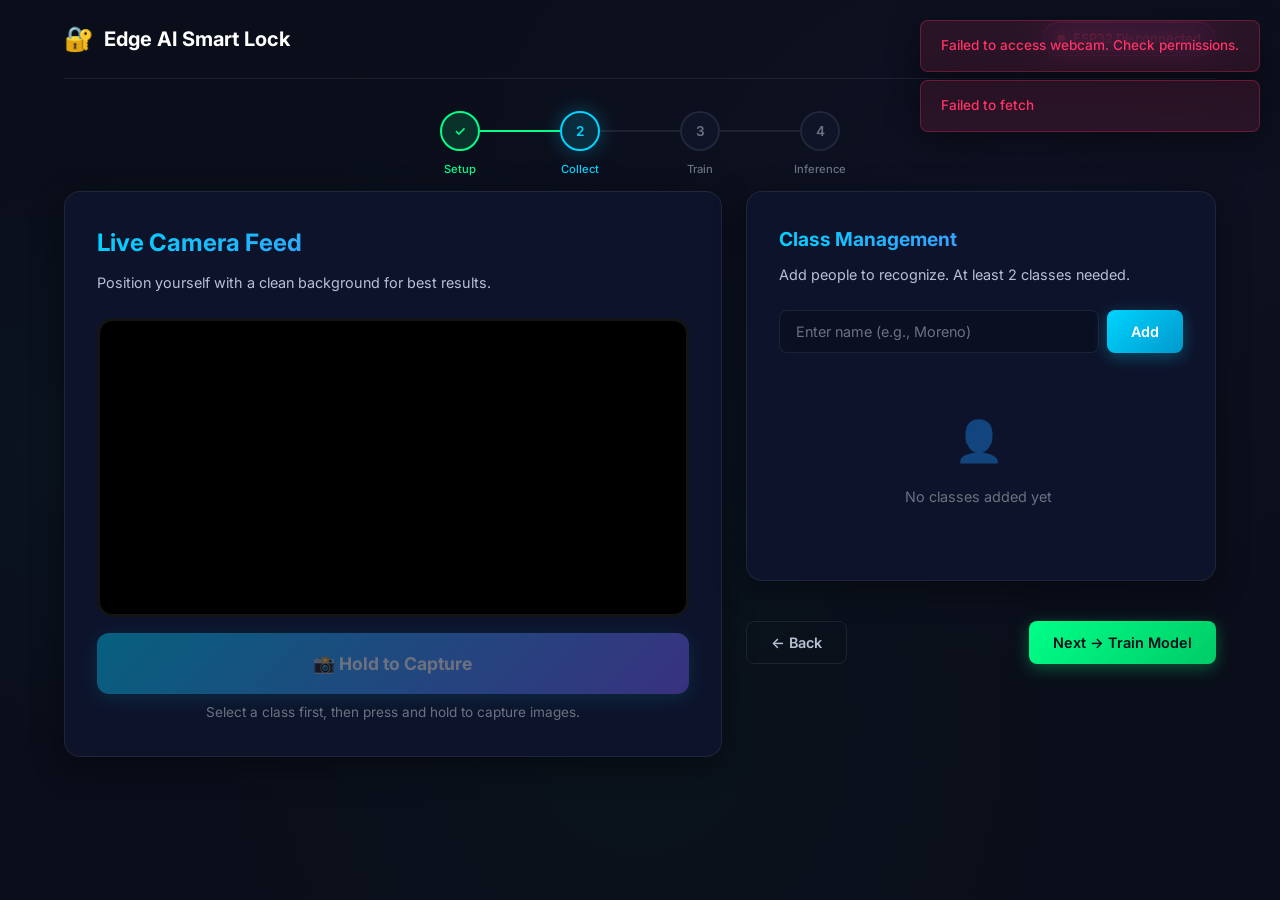
==== frontend/collect.html @ 009fab86 "V1" ====
<!DOCTYPE html>
<html lang="en">
<head>
    <meta charset="UTF-8">
    <meta name="viewport" content="width=device-width, initial-scale=1.0">
    <meta name="description" content="Edge AI Smart Lock — Data Collection and Class Registration">
    <title>Edge AI Smart Lock — Data Collection</title>
    <link rel="stylesheet" href="css/style.css">
</head>
<body>
    <div class="app-container">
        <!-- Header -->
        <header class="app-header">
            <div class="app-header__title">
                <span class="icon">🔐</span>
                Edge AI Smart Lock
            </div>
            <div id="esp-badge" class="esp-badge disconnected">
                <span class="esp-badge__dot"></span>
                <span>ESP32 Disconnected</span>
            </div>
        </header>

        <!-- Progress Bar -->
        <div id="progress-bar" class="progress-bar"></div>

        <!-- Main Content -->
        <main data-step="2">
            <div class="two-col">
                <!-- Left Column: Webcam & Capture -->
                <div class="flex flex-col gap-2">
                    <div class="card">
                        <h1 class="card__title">Live Camera Feed</h1>
                        <p class="card__subtitle">Position yourself with a clean background for best results.</p>

                        <!-- Webcam Viewport -->
                        <div class="viewport-frame" id="viewport-frame">
                            <video id="webcam-video" autoplay playsinline muted></video>
                            <canvas id="capture-canvas" style="display: none;"></canvas>
                        </div>

                        <!-- Capture Button -->
                        <div class="mt-2">
                            <button id="btn-capture" class="btn btn-capture" disabled>
                                📸 Hold to Capture
                            </button>
                            <p class="text-center text-muted text-small mt-1" id="capture-hint">
                                Select a class first, then press and hold to capture images.
                            </p>
                        </div>
                    </div>
                </div>

                <!-- Right Column: Class Management -->
                <div class="flex flex-col gap-2">
                    <div class="card">
                        <h2 class="card__title" style="font-size: 1.2rem;">Class Management</h2>
                        <p class="card__subtitle">Add people to recognize. At least 2 classes needed.</p>

                        <!-- Add Class -->
                        <div class="input-group mb-2">
                            <input type="text" id="class-name-input" class="form-input" placeholder="Enter name (e.g., Moreno)" maxlength="50">
                            <button id="btn-add-class" class="btn btn-primary">Add</button>
                        </div>

                        <!-- Class List -->
                        <div id="class-list" class="class-list">
                            <div class="empty-state">
                                <div class="empty-state__icon">👤</div>
                                <p class="empty-state__text">No classes added yet</p>
                            </div>
                        </div>
                    </div>

                    <!-- Navigation -->
                    <div class="btn-group btn-group--between">
                        <button id="btn-back" class="btn btn-secondary">← Back</button>
                        <button id="btn-next" class="btn btn-success">Next → Train Model</button>
                    </div>
                </div>
            </div>
        </main>
    </div>

    <script src="js/common.js"></script>
    <script src="js/collect.js"></script>
</body>
</html>
---- frontend/css/style.css ----
/* ==========================================================================
   Edge AI Smart Lock — Design System
   Premium dark theme with glassmorphism, neon accents, and micro-animations.
   ========================================================================== */

/* ---------- Google Fonts ---------- */
@import url('https://fonts.googleapis.com/css2?family=Inter:wght@300;400;500;600;700;800&family=JetBrains+Mono:wght@400;500;600&display=swap');

/* ---------- CSS Custom Properties ---------- */
:root {
    /* Colors — Dark Theme */
    --bg-primary: #0a0e1a;
    --bg-secondary: #0f1428;
    --bg-card: rgba(15, 20, 45, 0.85);
    --bg-card-hover: rgba(20, 28, 58, 0.9);
    --bg-input: rgba(10, 14, 30, 0.6);
    --bg-terminal: #0d1117;

    /* Accent Colors */
    --accent-primary: #00d4ff;
    --accent-primary-rgb: 0, 212, 255;
    --accent-secondary: #7b61ff;
    --success: #00ff88;
    --success-rgb: 0, 255, 136;
    --danger: #ff3366;
    --danger-rgb: 255, 51, 102;
    --warning: #ffaa00;
    --warning-rgb: 255, 170, 0;

    /* Text */
    --text-primary: #ffffff;
    --text-secondary: #b8c0d4;
    --text-muted: #6b7280;
    --text-terminal: #00ff88;

    /* Borders */
    --border-color: rgba(255, 255, 255, 0.08);
    --border-active: rgba(0, 212, 255, 0.4);

    /* Spacing */
    --radius-sm: 8px;
    --radius-md: 12px;
    --radius-lg: 16px;
    --radius-xl: 20px;

    /* Shadows */
    --shadow-sm: 0 2px 8px rgba(0, 0, 0, 0.3);
    --shadow-md: 0 8px 32px rgba(0, 0, 0, 0.4);
    --shadow-lg: 0 16px 48px rgba(0, 0, 0, 0.5);
    --shadow-glow-blue: 0 0 20px rgba(0, 212, 255, 0.3);
    --shadow-glow-green: 0 0 20px rgba(0, 255, 136, 0.3);
    --shadow-glow-red: 0 0 20px rgba(255, 51, 102, 0.3);

    /* Typography */
    --font-main: 'Inter', -apple-system, BlinkMacSystemFont, 'Segoe UI', sans-serif;
    --font-mono: 'JetBrains Mono', 'Consolas', 'Courier New', monospace;

    /* Transitions */
    --transition-fast: 150ms ease;
    --transition-normal: 300ms ease;
    --transition-slow: 500ms ease;
}

/* ---------- Reset & Base ---------- */
*,
*::before,
*::after {
    margin: 0;
    padding: 0;
    box-sizing: border-box;
}

html {
    font-size: 16px;
    scroll-behavior: smooth;
}

body {
    font-family: var(--font-main);
    background: var(--bg-primary);
    color: var(--text-primary);
    min-height: 100vh;
    line-height: 1.6;
    overflow-x: hidden;
    /* Subtle background pattern */
    background-image:
        radial-gradient(ellipse at 20% 50%, rgba(0, 212, 255, 0.03) 0%, transparent 50%),
        radial-gradient(ellipse at 80% 20%, rgba(123, 97, 255, 0.03) 0%, transparent 50%),
        radial-gradient(ellipse at 50% 80%, rgba(0, 255, 136, 0.02) 0%, transparent 50%);
}

a {
    color: var(--accent-primary);
    text-decoration: none;
    transition: color var(--transition-fast);
}

a:hover {
    color: var(--accent-secondary);
}

/* ---------- Page Layout ---------- */
.app-container {
    max-width: 1200px;
    margin: 0 auto;
    padding: 0 24px;
    min-height: 100vh;
    display: flex;
    flex-direction: column;
}

/* ---------- Header ---------- */
.app-header {
    display: flex;
    align-items: center;
    justify-content: space-between;
    padding: 20px 0;
    border-bottom: 1px solid var(--border-color);
    margin-bottom: 32px;
}

.app-header__title {
    font-size: 1.25rem;
    font-weight: 700;
    color: var(--text-primary);
    display: flex;
    align-items: center;
    gap: 10px;
}

.app-header__title .icon {
    font-size: 1.5rem;
}

/* ---------- ESP32 Status Badge ---------- */
.esp-badge {
    display: flex;
    align-items: center;
    gap: 8px;
    padding: 6px 14px;
    border-radius: 20px;
    font-size: 0.8rem;
    font-weight: 500;
    border: 1px solid var(--border-color);
    background: var(--bg-card);
    backdrop-filter: blur(8px);
    transition: all var(--transition-normal);
}

.esp-badge__dot {
    width: 8px;
    height: 8px;
    border-radius: 50%;
    flex-shrink: 0;
}

.esp-badge.connected .esp-badge__dot {
    background: var(--success);
    box-shadow: 0 0 8px rgba(var(--success-rgb), 0.6);
    animation: breathe 2s ease-in-out infinite;
}

.esp-badge.connected {
    border-color: rgba(var(--success-rgb), 0.3);
    color: var(--success);
}

.esp-badge.disconnected .esp-badge__dot {
    background: var(--danger);
    box-shadow: 0 0 8px rgba(var(--danger-rgb), 0.6);
    animation: blink 1.5s ease-in-out infinite;
}

.esp-badge.disconnected {
    border-color: rgba(var(--danger-rgb), 0.3);
    color: var(--danger);
}

.esp-badge.skipped .esp-badge__dot {
    background: var(--text-muted);
}

.esp-badge.skipped {
    color: var(--text-muted);
}

@keyframes breathe {
    0%, 100% { opacity: 1; transform: scale(1); }
    50% { opacity: 0.5; transform: scale(1.2); }
}

@keyframes blink {
    0%, 100% { opacity: 1; }
    50% { opacity: 0.2; }
}

/* ---------- Progress Bar ---------- */
.progress-bar {
    display: flex;
    align-items: center;
    justify-content: center;
    gap: 0;
    margin-bottom: 40px;
    padding: 0 40px;
}

.progress-step {
    display: flex;
    align-items: center;
    gap: 0;
}

.progress-step__circle {
    width: 40px;
    height: 40px;
    border-radius: 50%;
    display: flex;
    align-items: center;
    justify-content: center;
    font-size: 0.85rem;
    font-weight: 600;
    border: 2px solid var(--border-color);
    background: var(--bg-secondary);
    color: var(--text-muted);
    transition: all var(--transition-normal);
    position: relative;
    z-index: 1;
    flex-shrink: 0;
}

.progress-step__label {
    position: absolute;
    top: 50px;
    white-space: nowrap;
    font-size: 0.7rem;
    font-weight: 500;
    color: var(--text-muted);
    transition: color var(--transition-normal);
}

.progress-step__circle-wrapper {
    position: relative;
    display: flex;
    flex-direction: column;
    align-items: center;
}

.progress-step__line {
    width: 80px;
    height: 2px;
    background: var(--border-color);
    transition: background var(--transition-normal);
    flex-shrink: 0;
}

/* Active step */
.progress-step.active .progress-step__circle {
    border-color: var(--accent-primary);
    background: rgba(var(--accent-primary-rgb), 0.15);
    color: var(--accent-primary);
    box-shadow: var(--shadow-glow-blue);
}

.progress-step.active .progress-step__label {
    color: var(--accent-primary);
}

/* Completed step */
.progress-step.completed .progress-step__circle {
    border-color: var(--success);
    background: rgba(var(--success-rgb), 0.15);
    color: var(--success);
}

.progress-step.completed .progress-step__label {
    color: var(--success);
}

.progress-step.completed .progress-step__line {
    background: var(--success);
}

/* ---------- Main Content Area ---------- */
main {
    flex: 1;
    animation: fadeSlideIn 400ms ease-out forwards;
}

main.page-exit {
    animation: fadeSlideOut 300ms ease-in forwards;
}

@keyframes fadeSlideIn {
    from {
        opacity: 0;
        transform: translateY(20px);
    }
    to {
        opacity: 1;
        transform: translateY(0);
    }
}

@keyframes fadeSlideOut {
    from {
        opacity: 1;
        transform: translateY(0);
    }
    to {
        opacity: 0;
        transform: translateY(-10px);
    }
}

/* ---------- Glass Card ---------- */
.card {
    background: var(--bg-card);
    backdrop-filter: blur(16px);
    -webkit-backdrop-filter: blur(16px);
    border: 1px solid var(--border-color);
    border-radius: var(--radius-lg);
    padding: 32px;
    box-shadow: var(--shadow-md);
    transition: all var(--transition-normal);
}

.card:hover {
    border-color: var(--border-active);
}

.card__title {
    font-size: 1.5rem;
    font-weight: 700;
    margin-bottom: 8px;
    background: linear-gradient(135deg, var(--accent-primary), var(--accent-secondary));
    -webkit-background-clip: text;
    -webkit-text-fill-color: transparent;
    background-clip: text;
}

.card__subtitle {
    font-size: 0.9rem;
    color: var(--text-secondary);
    margin-bottom: 24px;
}

/* ---------- Buttons ---------- */
.btn {
    display: inline-flex;
    align-items: center;
    justify-content: center;
    gap: 8px;
    padding: 12px 24px;
    border-radius: var(--radius-sm);
    font-family: var(--font-main);
    font-size: 0.9rem;
    font-weight: 600;
    border: none;
    cursor: pointer;
    transition: all var(--transition-fast);
    text-decoration: none;
    white-space: nowrap;
}

.btn:disabled {
    opacity: 0.4;
    cursor: not-allowed;
    transform: none !important;
}

/* Primary Button */
.btn-primary {
    background: linear-gradient(135deg, var(--accent-primary), #0099cc);
    color: white;
    box-shadow: 0 4px 16px rgba(var(--accent-primary-rgb), 0.3);
}

.btn-primary:hover:not(:disabled) {
    transform: translateY(-2px);
    box-shadow: 0 6px 24px rgba(var(--accent-primary-rgb), 0.4);
}

.btn-primary:active:not(:disabled) {
    transform: translateY(0);
}

/* Secondary Button */
.btn-secondary {
    background: transparent;
    color: var(--text-secondary);
    border: 1px solid var(--border-color);
}

.btn-secondary:hover:not(:disabled) {
    border-color: var(--accent-primary);
    color: var(--accent-primary);
    background: rgba(var(--accent-primary-rgb), 0.05);
}

/* Danger Button */
.btn-danger {
    background: linear-gradient(135deg, var(--danger), #cc0033);
    color: white;
    box-shadow: 0 4px 16px rgba(var(--danger-rgb), 0.3);
}

.btn-danger:hover:not(:disabled) {
    transform: translateY(-2px);
    box-shadow: 0 6px 24px rgba(var(--danger-rgb), 0.4);
}

/* Success Button */
.btn-success {
    background: linear-gradient(135deg, var(--success), #00cc66);
    color: #0a0e1a;
    box-shadow: 0 4px 16px rgba(var(--success-rgb), 0.3);
}

.btn-success:hover:not(:disabled) {
    transform: translateY(-2px);
    box-shadow: 0 6px 24px rgba(var(--success-rgb), 0.4);
}

/* Icon Button */
.btn-icon {
    width: 40px;
    height: 40px;
    padding: 0;
    border-radius: var(--radius-sm);
    background: var(--bg-input);
    border: 1px solid var(--border-color);
    color: var(--text-secondary);
    font-size: 1.1rem;
}

.btn-icon:hover:not(:disabled) {
    border-color: var(--accent-primary);
    color: var(--accent-primary);
}

/* Large Capture Button */
.btn-capture {
    width: 100%;
    padding: 20px 32px;
    font-size: 1.1rem;
    font-weight: 700;
    border-radius: var(--radius-md);
    background: linear-gradient(135deg, var(--accent-primary), var(--accent-secondary));
    color: white;
    box-shadow: 0 4px 20px rgba(var(--accent-primary-rgb), 0.3);
    position: relative;
    overflow: hidden;
    user-select: none;
    -webkit-user-select: none;
    touch-action: none;
}

.btn-capture:hover:not(:disabled) {
    transform: translateY(-2px);
    box-shadow: 0 8px 32px rgba(var(--accent-primary-rgb), 0.5);
}

.btn-capture:active:not(:disabled),
.btn-capture.capturing {
    transform: scale(0.97);
    box-shadow: 0 2px 12px rgba(var(--accent-primary-rgb), 0.6);
}

.btn-capture.capturing::after {
    content: '';
    position: absolute;
    inset: 0;
    background: linear-gradient(135deg, rgba(var(--success-rgb), 0.2), rgba(var(--accent-primary-rgb), 0.2));
    animation: captureFlash 0.5s ease-in-out infinite;
}

@keyframes captureFlash {
    0%, 100% { opacity: 0.3; }
    50% { opacity: 0.8; }
}

/* Button group */
.btn-group {
    display: flex;
    gap: 12px;
    margin-top: 24px;
}

.btn-group--between {
    justify-content: space-between;
}

.btn-group--center {
    justify-content: center;
}

/* ---------- Form Inputs ---------- */
.form-group {
    margin-bottom: 20px;
}

.form-label {
    display: block;
    font-size: 0.85rem;
    font-weight: 500;
    color: var(--text-secondary);
    margin-bottom: 8px;
}

.form-input,
.form-select {
    width: 100%;
    padding: 12px 16px;
    background: var(--bg-input);
    border: 1px solid var(--border-color);
    border-radius: var(--radius-sm);
    color: var(--text-primary);
    font-family: var(--font-main);
    font-size: 0.9rem;
    transition: all var(--transition-fast);
    outline: none;
}

.form-input:focus,
.form-select:focus {
    border-color: var(--accent-primary);
    box-shadow: 0 0 0 3px rgba(var(--accent-primary-rgb), 0.1);
}

.form-input::placeholder {
    color: var(--text-muted);
}

.form-select option {
    background: var(--bg-secondary);
    color: var(--text-primary);
}

.input-group {
    display: flex;
    gap: 8px;
}

.input-group .form-input {
    flex: 1;
}

/* ---------- Range Slider ---------- */
.range-slider {
    width: 100%;
    display: flex;
    align-items: center;
    gap: 16px;
}

.range-slider input[type="range"] {
    flex: 1;
    -webkit-appearance: none;
    appearance: none;
    height: 6px;
    background: var(--bg-input);
    border-radius: 3px;
    outline: none;
    border: 1px solid var(--border-color);
}

.range-slider input[type="range"]::-webkit-slider-thumb {
    -webkit-appearance: none;
    appearance: none;
    width: 20px;
    height: 20px;
    border-radius: 50%;
    background: var(--accent-primary);
    cursor: pointer;
    box-shadow: 0 0 8px rgba(var(--accent-primary-rgb), 0.4);
    transition: transform var(--transition-fast);
}

.range-slider input[type="range"]::-webkit-slider-thumb:hover {
    transform: scale(1.2);
}

.range-slider__value {
    font-size: 1.1rem;
    font-weight: 700;
    color: var(--accent-primary);
    min-width: 50px;
    text-align: center;
    font-family: var(--font-mono);
}

/* ---------- Terminal ---------- */
.terminal {
    background: var(--bg-terminal);
    border: 1px solid rgba(255, 255, 255, 0.06);
    border-radius: var(--radius-md);
    padding: 20px;
    font-family: var(--font-mono);
    font-size: 0.8rem;
    line-height: 1.7;
    max-height: 400px;
    overflow-y: auto;
    overflow-x: hidden;
    word-wrap: break-word;
    box-shadow: inset 0 2px 8px rgba(0, 0, 0, 0.3);
}

.terminal::-webkit-scrollbar {
    width: 6px;
}

.terminal::-webkit-scrollbar-track {
    background: transparent;
}

.terminal::-webkit-scrollbar-thumb {
    background: rgba(255, 255, 255, 0.1);
    border-radius: 3px;
}

.terminal__line {
    color: var(--text-terminal);
    display: block;
    padding: 1px 0;
}

.terminal__line--error {
    color: var(--danger);
}

.terminal__line--info {
    color: var(--accent-primary);
}

.terminal__cursor {
    display: inline-block;
    width: 8px;
    height: 16px;
    background: var(--text-terminal);
    animation: terminalBlink 1s step-end infinite;
    vertical-align: text-bottom;
    margin-left: 2px;
}

@keyframes terminalBlink {
    0%, 50% { opacity: 1; }
    51%, 100% { opacity: 0; }
}

/* ---------- Viewport Frame ---------- */
.viewport-frame {
    border: 3px solid var(--border-color);
    border-radius: var(--radius-lg);
    overflow: hidden;
    position: relative;
    background: #000;
    transition: border-color var(--transition-normal), box-shadow var(--transition-normal);
}

.viewport-frame video,
.viewport-frame img {
    width: 100%;
    height: auto;
    display: block;
}

.viewport-frame.pulse-green {
    border-color: var(--success);
    box-shadow: 0 0 30px rgba(var(--success-rgb), 0.4), inset 0 0 30px rgba(var(--success-rgb), 0.05);
    animation: pulseGreen 1.5s ease-in-out infinite;
}

.viewport-frame.pulse-red {
    border-color: var(--danger);
    box-shadow: 0 0 30px rgba(var(--danger-rgb), 0.4), inset 0 0 30px rgba(var(--danger-rgb), 0.05);
    animation: pulseRed 1.5s ease-in-out infinite;
}

@keyframes pulseGreen {
    0%, 100% { box-shadow: 0 0 20px rgba(var(--success-rgb), 0.3); }
    50% { box-shadow: 0 0 40px rgba(var(--success-rgb), 0.6), 0 0 80px rgba(var(--success-rgb), 0.2); }
}

@keyframes pulseRed {
    0%, 100% { box-shadow: 0 0 20px rgba(var(--danger-rgb), 0.3); }
    50% { box-shadow: 0 0 40px rgba(var(--danger-rgb), 0.6), 0 0 80px rgba(var(--danger-rgb), 0.2); }
}

/* ---------- Class Cards ---------- */
.class-list {
    display: flex;
    flex-direction: column;
    gap: 8px;
    max-height: 320px;
    overflow-y: auto;
    padding-right: 4px;
}

.class-list::-webkit-scrollbar {
    width: 4px;
}

.class-list::-webkit-scrollbar-thumb {
    background: rgba(255, 255, 255, 0.1);
    border-radius: 2px;
}

.class-card {
    display: flex;
    align-items: center;
    justify-content: space-between;
    padding: 12px 16px;
    background: var(--bg-input);
    border: 1px solid var(--border-color);
    border-radius: var(--radius-sm);
    cursor: pointer;
    transition: all var(--transition-fast);
}

.class-card:hover {
    border-color: rgba(var(--accent-primary-rgb), 0.3);
    background: var(--bg-card-hover);
}

.class-card.active {
    border-color: var(--accent-primary);
    background: rgba(var(--accent-primary-rgb), 0.1);
    box-shadow: 0 0 12px rgba(var(--accent-primary-rgb), 0.15);
}

.class-card__info {
    display: flex;
    flex-direction: column;
    gap: 2px;
}

.class-card__name {
    font-weight: 600;
    font-size: 0.9rem;
}

.class-card__count {
    font-size: 0.75rem;
    color: var(--text-muted);
    font-family: var(--font-mono);
}

.class-card__actions {
    display: flex;
    gap: 4px;
}

.class-card__delete {
    width: 28px;
    height: 28px;
    display: flex;
    align-items: center;
    justify-content: center;
    border-radius: 6px;
    border: none;
    background: transparent;
    color: var(--text-muted);
    cursor: pointer;
    font-size: 0.9rem;
    transition: all var(--transition-fast);
}

.class-card__delete:hover {
    background: rgba(var(--danger-rgb), 0.15);
    color: var(--danger);
}

/* ---------- Toast Notifications ---------- */
.toast-container {
    position: fixed;
    top: 20px;
    right: 20px;
    z-index: 10000;
    display: flex;
    flex-direction: column;
    gap: 8px;
}

.toast {
    padding: 14px 20px;
    border-radius: var(--radius-sm);
    font-size: 0.85rem;
    font-weight: 500;
    backdrop-filter: blur(16px);
    border: 1px solid;
    animation: toastIn 300ms ease-out forwards;
    max-width: 380px;
    box-shadow: var(--shadow-md);
}

.toast.removing {
    animation: toastOut 300ms ease-in forwards;
}

.toast--success {
    background: rgba(var(--success-rgb), 0.12);
    border-color: rgba(var(--success-rgb), 0.3);
    color: var(--success);
}

.toast--error {
    background: rgba(var(--danger-rgb), 0.12);
    border-color: rgba(var(--danger-rgb), 0.3);
    color: var(--danger);
}

.toast--info {
    background: rgba(var(--accent-primary-rgb), 0.12);
    border-color: rgba(var(--accent-primary-rgb), 0.3);
    color: var(--accent-primary);
}

@keyframes toastIn {
    from { opacity: 0; transform: translateX(40px); }
    to { opacity: 1; transform: translateX(0); }
}

@keyframes toastOut {
    from { opacity: 1; transform: translateX(0); }
    to { opacity: 0; transform: translateX(40px); }
}

/* ---------- Modal ---------- */
.modal-overlay {
    position: fixed;
    inset: 0;
    background: rgba(0, 0, 0, 0.6);
    backdrop-filter: blur(4px);
    z-index: 9000;
    display: flex;
    align-items: center;
    justify-content: center;
    animation: fadeIn 200ms ease-out;
}

.modal {
    background: var(--bg-card);
    backdrop-filter: blur(16px);
    border: 1px solid var(--border-color);
    border-radius: var(--radius-lg);
    padding: 28px;
    max-width: 420px;
    width: 90%;
    box-shadow: var(--shadow-lg);
    animation: modalIn 300ms ease-out;
}

.modal__title {
    font-size: 1.1rem;
    font-weight: 700;
    margin-bottom: 12px;
}

.modal__message {
    color: var(--text-secondary);
    font-size: 0.9rem;
    margin-bottom: 24px;
    line-height: 1.5;
}

.modal__actions {
    display: flex;
    gap: 12px;
    justify-content: flex-end;
}

@keyframes fadeIn {
    from { opacity: 0; }
    to { opacity: 1; }
}

@keyframes modalIn {
    from { opacity: 0; transform: scale(0.95) translateY(10px); }
    to { opacity: 1; transform: scale(1) translateY(0); }
}

/* ---------- Result Display ---------- */
.result-display {
    text-align: center;
    padding: 24px;
}

.result-display__status {
    font-size: 1.8rem;
    font-weight: 800;
    margin-bottom: 8px;
    transition: color var(--transition-normal);
}

.result-display__status.granted {
    color: var(--success);
    text-shadow: 0 0 20px rgba(var(--success-rgb), 0.4);
}

.result-display__status.denied {
    color: var(--danger);
    text-shadow: 0 0 20px rgba(var(--danger-rgb), 0.4);
}

.result-display__confidence {
    font-size: 2.5rem;
    font-weight: 800;
    font-family: var(--font-mono);
    margin-bottom: 4px;
}

.result-display__label {
    font-size: 0.85rem;
    color: var(--text-muted);
}

/* ---------- Summary Card ---------- */
.summary-grid {
    display: grid;
    grid-template-columns: repeat(auto-fit, minmax(150px, 1fr));
    gap: 16px;
    margin-bottom: 24px;
}

.summary-item {
    text-align: center;
    padding: 20px;
    background: var(--bg-input);
    border: 1px solid var(--border-color);
    border-radius: var(--radius-md);
}

.summary-item__value {
    font-size: 2rem;
    font-weight: 800;
    color: var(--accent-primary);
    font-family: var(--font-mono);
}

.summary-item__label {
    font-size: 0.8rem;
    color: var(--text-muted);
    margin-top: 4px;
}

/* ---------- Two-Column Layout ---------- */
.two-col {
    display: grid;
    grid-template-columns: 1.4fr 1fr;
    gap: 24px;
    align-items: start;
}

/* ---------- Divider ---------- */
.divider {
    display: flex;
    align-items: center;
    gap: 16px;
    margin: 24px 0;
    color: var(--text-muted);
    font-size: 0.8rem;
}

.divider::before,
.divider::after {
    content: '';
    flex: 1;
    height: 1px;
    background: var(--border-color);
}

/* ---------- Status Badge ---------- */
.status-badge {
    display: inline-flex;
    align-items: center;
    gap: 6px;
    padding: 4px 12px;
    border-radius: 12px;
    font-size: 0.75rem;
    font-weight: 600;
}

.status-badge--success {
    background: rgba(var(--success-rgb), 0.1);
    color: var(--success);
    border: 1px solid rgba(var(--success-rgb), 0.2);
}

.status-badge--error {
    background: rgba(var(--danger-rgb), 0.1);
    color: var(--danger);
    border: 1px solid rgba(var(--danger-rgb), 0.2);
}

.status-badge--neutral {
    background: rgba(var(--accent-primary-rgb), 0.1);
    color: var(--accent-primary);
    border: 1px solid rgba(var(--accent-primary-rgb), 0.2);
}

/* ---------- Spinner ---------- */
.spinner {
    width: 20px;
    height: 20px;
    border: 2px solid rgba(255, 255, 255, 0.2);
    border-top-color: var(--accent-primary);
    border-radius: 50%;
    animation: spin 0.8s linear infinite;
    display: inline-block;
}

@keyframes spin {
    to { transform: rotate(360deg); }
}

/* ---------- Empty State ---------- */
.empty-state {
    text-align: center;
    padding: 40px 20px;
    color: var(--text-muted);
}

.empty-state__icon {
    font-size: 2.5rem;
    margin-bottom: 12px;
    opacity: 0.5;
}

.empty-state__text {
    font-size: 0.9rem;
}

/* ---------- Utility Classes ---------- */
.text-center { text-align: center; }
.text-muted { color: var(--text-muted); }
.text-small { font-size: 0.85rem; }
.mt-1 { margin-top: 8px; }
.mt-2 { margin-top: 16px; }
.mt-3 { margin-top: 24px; }
.mb-1 { margin-bottom: 8px; }
.mb-2 { margin-bottom: 16px; }
.mb-3 { margin-bottom: 24px; }
.gap-1 { gap: 8px; }
.gap-2 { gap: 16px; }
.hidden { display: none !important; }
.flex { display: flex; }
.flex-col { flex-direction: column; }
.items-center { align-items: center; }
.justify-between { justify-content: space-between; }

/* ---------- Responsive ---------- */
@media (max-width: 768px) {
    .two-col {
        grid-template-columns: 1fr;
    }

    .progress-step__line {
        width: 40px;
    }

    .progress-step__label {
        font-size: 0.6rem;
    }
}
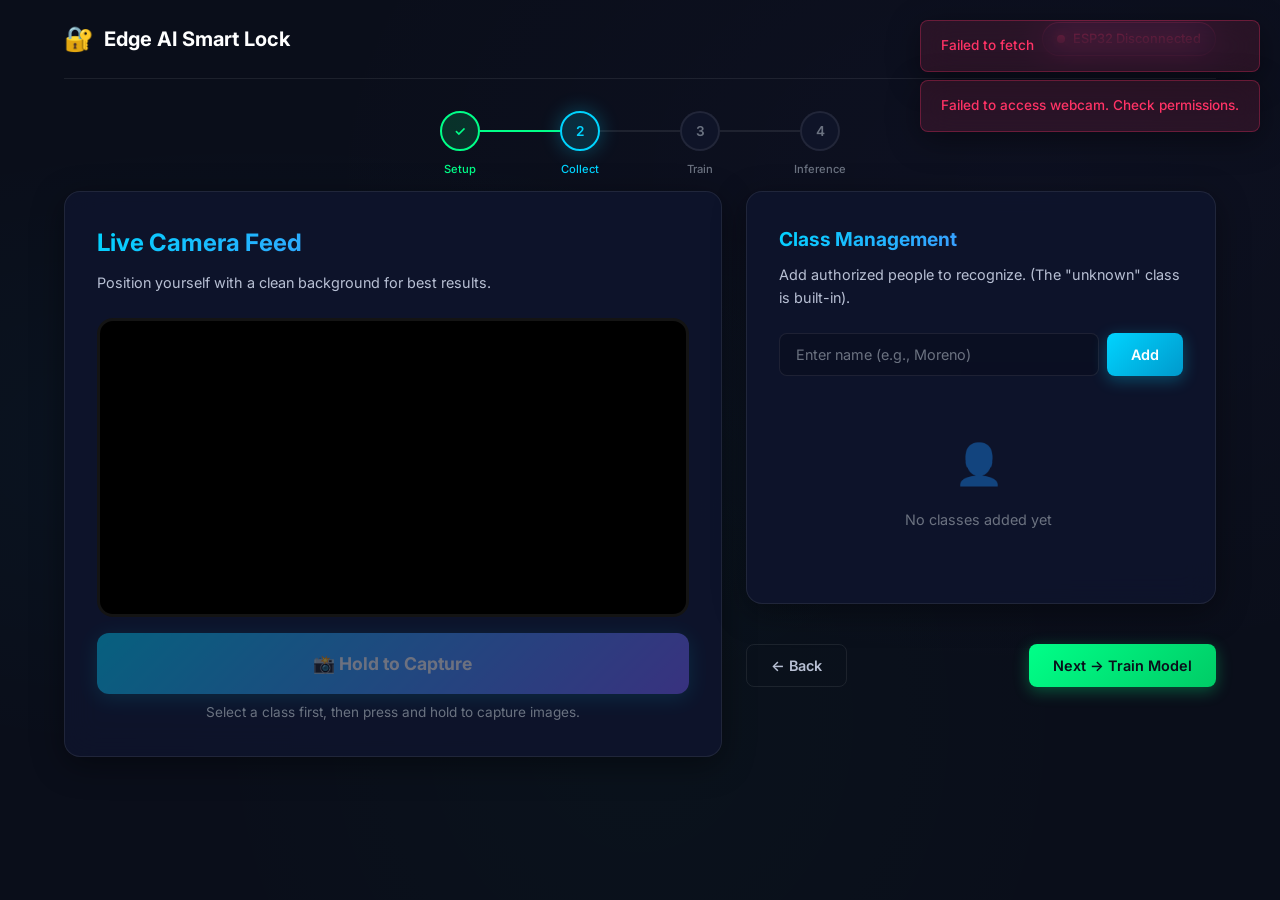
==== commit fdfcd146: "push" ====
--- a/frontend/collect.html
+++ b/frontend/collect.html
@@ -55,7 +55,7 @@
                 <div class="flex flex-col gap-2">
                     <div class="card">
                         <h2 class="card__title" style="font-size: 1.2rem;">Class Management</h2>
-                        <p class="card__subtitle">Add people to recognize. At least 2 classes needed.</p>
+                        <p class="card__subtitle">Add authorized people to recognize. (The "unknown" class is built-in).</p>
 
                         <!-- Add Class -->
                         <div class="input-group mb-2">
